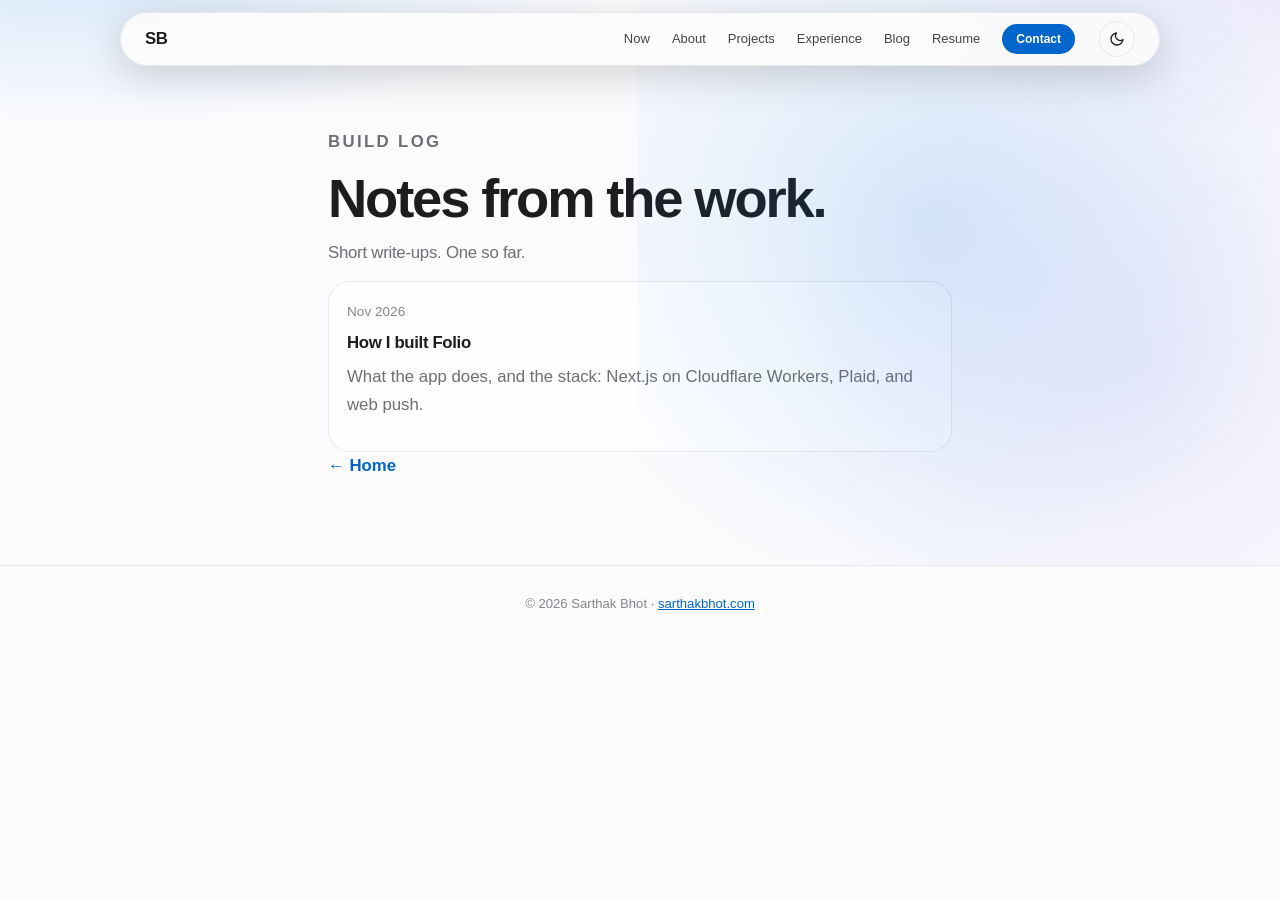
==== blog/index.html @ 885abf86 "Add case studies, a Now section, GitHub activity, and a build log. Each project gets a problem, buil" ====
<!DOCTYPE html>
<html lang="en" data-theme="dark">
<head>
  <meta charset="UTF-8" />
  <meta name="viewport" content="width=device-width, initial-scale=1.0, viewport-fit=cover" />
  <title>Build log — Sarthak Bhot</title>
  <meta name="description" content="Short notes from Sarthak Bhot on software he is building." />
  <meta name="theme-color" content="#000000" />
  <link rel="canonical" href="https://sarthakbhot.com/blog/" />
  <link rel="icon" href="/favicon.svg" type="image/svg+xml" />
  <link rel="stylesheet" href="/styles.css?v=45" />
  <script>
    (function () {
      try {
        var saved = localStorage.getItem('sb-theme');
        var theme = saved === 'light' || saved === 'dark' ? saved : (matchMedia('(prefers-color-scheme: light)').matches ? 'light' : 'dark');
        document.documentElement.setAttribute('data-theme', theme);
      } catch (e) {}
    })();
  </script>
</head>
<body>
  <a class="skip-link" href="#content">Skip to content</a>
  <nav id="nav" aria-label="Primary">
    <div class="nav-inner">
      <a href="/" class="logo">SB</a>
      <div class="nav-links" id="navLinks">
        <a href="/#now">Now</a>
        <a href="/#about">About</a>
        <a href="/#projects">Projects</a>
        <a href="/#experience">Experience</a>
        <a href="/blog/">Blog</a>
        <a href="/Sarthak-Bhot-Resume.pdf?v=3" target="_blank" rel="noopener">Resume</a>
        <a href="/#contact" class="nav-cta">Contact</a>
      </div>
      <button class="theme-toggle" id="themeToggle" type="button" aria-label="Switch to light mode">
        <svg class="icon-sun" viewBox="0 0 24 24" fill="none" stroke="currentColor" stroke-width="2" stroke-linecap="round" aria-hidden="true"><circle cx="12" cy="12" r="4"/><path d="M12 2v2M12 20v2M4.93 4.93l1.41 1.41M17.66 17.66l1.41 1.41M2 12h2M20 12h2M4.93 19.07l1.41-1.41M17.66 6.34l1.41-1.41"/></svg>
        <svg class="icon-moon" viewBox="0 0 24 24" fill="none" stroke="currentColor" stroke-width="2" stroke-linecap="round" stroke-linejoin="round" aria-hidden="true"><path d="M21 12.79A9 9 0 1 1 11.21 3 7 7 0 0 0 21 12.79z"/></svg>
      </button>
      <button class="menu-btn" id="menuBtn" type="button" aria-label="Menu" aria-expanded="false" aria-controls="navLinks"><span></span><span></span></button>
    </div>
  </nav>
  <main id="content">
    <article class="hero">
      <div class="wrap post">

        <p class="eyebrow">Build log</p>
        <h1>Notes from the work.</h1>
        <p class="hero-sub">Short write-ups. One so far.</p>
        <div class="blog-list">
          <a class="blog-card" href="/blog/how-i-built-folio/">
            <time datetime="2026-11-20">Nov 2026</time>
            <h3>How I built Folio</h3>
            <p>What the app does, and the stack: Next.js on Cloudflare Workers, Plaid, and web push.</p>
          </a>
        </div>
        <p class="page-back"><a class="text-link" href="/">← Home</a></p>
      </div>
    </article>
  </main>
  <footer><div class="wrap"><p>© 2026 Sarthak Bhot · <a href="/">sarthakbhot.com</a></p></div></footer>
  <script src="/script.js?v=45"></script>
</body>
</html>
---- styles.css ----
/* Sarthak Bhot — portfolio */

:root,
html[data-theme="light"] {
  color-scheme: light;
  --bg: #fbfbfd;
  --bg-alt: #f5f5f7;
  --card: #ffffff;
  --card-border: rgba(0, 0, 0, 0.08);
  --text: #1d1d1f;
  --text-dim: #6e6e73;
  --text-faint: #86868b;
  --accent: #0066cc;
  --accent-hover: #0077ed;
  --accent-soft: rgba(0, 113, 227, 0.1);
  --accent-ink: #ffffff;
  --nav-bg: rgba(251, 251, 253, 0.82);
  --chip: rgba(0, 0, 0, 0.045);
  --shadow: 0 1px 2px rgba(0, 0, 0, 0.04), 0 12px 32px rgba(0, 0, 0, 0.06);
  --hero-glow: rgba(0, 113, 227, 0.14);
  --glow-a: rgba(0, 113, 227, 0.16);
  --glow-b: rgba(94, 92, 230, 0.1);
  --glass: rgba(255, 255, 255, 0.72);
  --glass-border: rgba(0, 0, 0, 0.08);
  --radius: 22px;
  --font: -apple-system, BlinkMacSystemFont, "SF Pro Text", "Segoe UI", Inter, sans-serif;
  --display: -apple-system, BlinkMacSystemFont, "SF Pro Display", "Segoe UI", Inter, sans-serif;
  --mono: ui-monospace, "SF Mono", Menlo, Consolas, monospace;
  --nav-h: 52px;
  --max: 1120px;
}

html[data-theme="dark"] {
  color-scheme: dark;
  --bg: #000000;
  --bg-alt: #0a0a0c;
  --card: #161617;
  --card-border: rgba(255, 255, 255, 0.1);
  --text: #f5f5f7;
  --text-dim: #a1a1a6;
  --text-faint: #86868b;
  --accent: #2997ff;
  --accent-hover: #0077ed;
  --accent-soft: rgba(41, 151, 255, 0.14);
  --accent-ink: #ffffff;
  --nav-bg: rgba(0, 0, 0, 0.72);
  --chip: rgba(255, 255, 255, 0.06);
  --shadow: 0 1px 0 rgba(255, 255, 255, 0.04), 0 18px 40px rgba(0, 0, 0, 0.45);
  --hero-glow: rgba(41, 151, 255, 0.18);
  --glow-a: rgba(41, 151, 255, 0.22);
  --glow-b: rgba(120, 92, 255, 0.16);
  --glass: rgba(18, 18, 20, 0.72);
  --glass-border: rgba(255, 255, 255, 0.12);
}

* { margin: 0; padding: 0; box-sizing: border-box; }

html { scroll-behavior: smooth; scrollbar-width: thin; scrollbar-color: var(--card-border) var(--bg); }

body {
  background-color: var(--bg);
  background-image:
    radial-gradient(ellipse 72% 48% at 8% -8%, var(--glow-a), transparent 58%),
    radial-gradient(ellipse 58% 42% at 100% 0%, var(--glow-b), transparent 52%);
  background-repeat: no-repeat;
  color: var(--text);
  font-family: var(--font);
  font-size: 16.5px;
  line-height: 1.5;
  -webkit-font-smoothing: antialiased;
  text-rendering: optimizeLegibility;
  overflow-x: hidden;
}

::selection { background: var(--accent); color: #fff; }

img { max-width: 100%; }

a { color: var(--accent); }

:focus-visible {
  outline: 2px solid var(--accent);
  outline-offset: 3px;
}

.skip-link {
  position: absolute;
  left: 16px;
  top: -48px;
  z-index: 400;
  background: var(--accent);
  color: #fff;
  text-decoration: none;
  padding: 8px 14px;
  border-radius: 10px;
  font-size: 0.9rem;
}
.skip-link:focus { top: calc(12px + env(safe-area-inset-top)); }

.wrap { max-width: var(--max); margin: 0 auto; padding: 0 24px; }

.accent { color: inherit; }

/* ---------- Nav ---------- */
#nav {
  position: fixed;
  top: max(12px, env(safe-area-inset-top));
  left: 50%;
  right: auto;
  z-index: 100;
  width: min(1040px, calc(100% - 28px));
  transform: translateX(-50%);
  padding-top: 0;
  background: color-mix(in srgb, var(--bg) 94%, transparent);
  backdrop-filter: saturate(180%) blur(22px);
  -webkit-backdrop-filter: saturate(180%) blur(22px);
  border: 1px solid var(--glass-border);
  border-radius: 999px;
  box-shadow: 0 10px 40px rgba(0, 0, 0, 0.16);
  transition: border-color 0.3s, background 0.3s, box-shadow 0.3s;
}
#nav.scrolled {
  border-color: var(--card-border);
  box-shadow: 0 12px 36px rgba(0, 0, 0, 0.22);
}
.nav-inner {
  max-width: var(--max);
  margin: 0 auto;
  padding: 0 24px;
  height: var(--nav-h);
  display: flex;
  align-items: center;
  gap: 16px;
}
.logo {
  font-family: var(--display);
  font-weight: 600;
  font-size: 1.05rem;
  letter-spacing: -0.03em;
  color: var(--text);
  text-decoration: none;
}
.nav-links {
  display: flex;
  gap: 22px;
  align-items: center;
  margin-left: auto;
}
.nav-links a {
  color: var(--text);
  text-decoration: none;
  font-size: 13px;
  opacity: 0.82;
  transition: opacity 0.2s;
}
.nav-links a:hover,
.nav-links a.active,
.nav-links a[aria-current="page"] { opacity: 1; }
.nav-cta {
  background: var(--accent);
  color: var(--accent-ink) !important;
  opacity: 1 !important;
  border-radius: 999px;
  padding: 6px 14px !important;
  font-size: 12px !important;
  font-weight: 600;
}
.nav-cta:hover { background: var(--accent-hover); }

.theme-toggle,
.menu-btn {
  display: inline-flex;
  align-items: center;
  justify-content: center;
  width: 36px;
  height: 36px;
  border-radius: 50%;
  background: transparent;
  border: 1px solid var(--card-border);
  color: var(--text);
  cursor: pointer;
  flex: none;
}
.theme-toggle { margin-left: 8px; }
.theme-toggle:hover,
.menu-btn:hover { border-color: var(--accent); }
.theme-toggle svg { width: 16px; height: 16px; }
html[data-theme="dark"] .icon-moon { display: none; }
html[data-theme="light"] .icon-sun { display: none; }

.menu-btn {
  display: none;
  flex-direction: column;
  gap: 6px;
  border: none;
  width: 44px;
  height: 44px;
}
.menu-btn span {
  display: block;
  width: 18px;
  height: 1.5px;
  background: var(--text);
  border-radius: 2px;
  transition: transform 0.25s ease;
}
.menu-btn[aria-expanded="true"] span:first-child { transform: translateY(3.75px) rotate(45deg); }
.menu-btn[aria-expanded="true"] span:last-child { transform: translateY(-3.75px) rotate(-45deg); }

/* ---------- Hero ---------- */
.hero {
  position: relative;
  padding: calc(var(--nav-h) + max(12px, env(safe-area-inset-top)) + 64px) 24px 72px;
  overflow: hidden;
}
.hero::before {
  content: "";
  position: absolute;
  width: min(720px, 80vw);
  height: min(720px, 80vw);
  right: -6%;
  top: -12%;
  background:
    radial-gradient(circle at 40% 40%, var(--hero-glow), transparent 62%),
    radial-gradient(circle at 70% 60%, var(--glow-b), transparent 55%);
  pointer-events: none;
}
.hero-inner {
  max-width: var(--max);
  margin: 0 auto;
  display: grid;
  grid-template-columns: 1.25fr 0.75fr;
  gap: 64px;
  align-items: center;
  position: relative;
}
.eyebrow,
.section-eyebrow {
  color: var(--text-faint);
  font-size: 0.78rem;
  font-weight: 600;
  letter-spacing: 0.14em;
  text-transform: uppercase;
  margin-bottom: 14px;
}
.hero h1 {
  font-family: var(--display);
  font-size: clamp(2.7rem, 5.4vw, 4.35rem);
  font-weight: 600;
  letter-spacing: -0.048em;
  line-height: 0.98;
  margin-bottom: 14px;
}
.hero-sub {
  color: var(--text-dim);
  font-size: clamp(1.05rem, 1.6vw, 1.22rem);
  line-height: 1.45;
  max-width: 38rem;
  letter-spacing: -0.015em;
  margin-bottom: 22px;
}
.hero-note {
  color: var(--text-dim);
  font-size: 0.98rem;
  margin-bottom: 22px;
}
.hero-note a { text-decoration: none; font-weight: 500; }
.hero-note a:hover { text-decoration: underline; }

.hero-btns { display: flex; gap: 12px; flex-wrap: wrap; }

.btn {
  display: inline-flex;
  align-items: center;
  justify-content: center;
  min-height: 44px;
  padding: 10px 22px;
  border-radius: 999px;
  font-size: 0.98rem;
  font-weight: 500;
  font-family: inherit;
  text-decoration: none;
  border: 1px solid transparent;
  cursor: pointer;
  transition: background 0.2s, border-color 0.2s, color 0.2s, transform 0.2s;
}
.btn-primary { background: var(--accent); color: var(--accent-ink); }
.btn-primary:hover { background: var(--accent-hover); }
.btn-ghost { border-color: var(--card-border); color: var(--text); background: transparent; }
.btn-ghost:hover { border-color: var(--accent); color: var(--accent); }
.btn:active { transform: scale(0.98); }

.hero-photo { display: flex; justify-content: center; }
.photo-frame {
  width: min(340px, 78vw);
  aspect-ratio: 1;
  border-radius: 32px;
  overflow: hidden;
  background: var(--card);
  box-shadow: 0 18px 50px rgba(0, 0, 0, 0.28);
  border: 1px solid var(--glass-border);
}
.photo-frame img {
  width: 100%;
  height: 100%;
  object-fit: cover;
  object-position: center 18%;
  display: block;
}

/* ---------- Terminal in the hero ---------- */
.terminal {
  max-width: 460px;
  margin-bottom: 26px;
  background: var(--glass);
  backdrop-filter: blur(16px) saturate(160%);
  -webkit-backdrop-filter: blur(16px) saturate(160%);
  border: 1px solid var(--glass-border);
  border-radius: 14px;
  overflow: hidden;
  font-family: var(--mono);
  text-align: left;
}
.term-bar { display: flex; gap: 6px; padding: 10px 14px; border-bottom: 1px solid var(--card-border); }
.term-bar span { width: 10px; height: 10px; border-radius: 50%; background: var(--card-border); }
.term-bar span:first-child { background: #ff5f57; }
.term-bar span:nth-child(2) { background: #febc2e; }
.term-bar span:nth-child(3) { background: #28c840; }
.term-body { padding: 12px 14px 14px; font-size: 0.84rem; line-height: 1.65; }
.term-line { color: var(--text); white-space: nowrap; }
.term-body .prompt { color: var(--accent); font-weight: 700; margin-right: 8px; }
.term-out { color: var(--text-dim); opacity: 0; transform: translateY(4px); transition: opacity 0.4s ease, transform 0.4s ease; }
.term-out.show { opacity: 1; transform: none; }
.caret {
  display: inline-block;
  width: 8px;
  height: 1.05em;
  background: var(--accent);
  vertical-align: text-bottom;
  animation: caret-blink 1s steps(1) infinite;
}
@keyframes caret-blink { 50% { opacity: 0; } }

/* ---------- Currently ---------- */
.currently {
  border: none;
  background: transparent;
  padding: 0 16px 36px;
}
.currently .wrap {
  display: flex;
  align-items: center;
  justify-content: center;
  gap: 12px 14px;
  flex-wrap: wrap;
  text-align: center;
  width: fit-content;
  max-width: 100%;
  margin: 0 auto;
  padding: 10px 18px;
  border-radius: 999px;
  border: 1px solid var(--glass-border);
  background: var(--glass);
  backdrop-filter: blur(16px) saturate(160%);
  -webkit-backdrop-filter: blur(16px) saturate(160%);
}
.currently-label {
  font-size: 0.72rem;
  font-weight: 600;
  letter-spacing: 0.12em;
  text-transform: uppercase;
  color: var(--text-faint);
}
.currently a,
.currently span:not(.currently-label) {
  color: var(--text);
  font-size: 0.92rem;
  text-decoration: none;
}
.currently a:hover { color: var(--accent); }
.currently i { color: var(--card-border); font-style: normal; }

/* ---------- Sections ---------- */
.section { padding: 96px 0; scroll-margin-top: calc(var(--nav-h) + max(12px, env(safe-area-inset-top)) + 20px); }
.section-alt { background: linear-gradient(180deg, transparent, color-mix(in srgb, var(--accent) 5%, transparent), transparent); }
.section-title {
  font-family: var(--display);
  font-size: clamp(1.85rem, 3.2vw, 2.5rem);
  font-weight: 600;
  letter-spacing: -0.035em;
  line-height: 1.05;
  margin-bottom: 18px;
}
.section-lead {
  color: var(--text-dim);
  font-size: 1.15rem;
  max-width: 40rem;
  margin: -4px 0 36px;
  letter-spacing: -0.01em;
}

.reveal {
  opacity: 0;
  transform: translateY(12px);
  transition: opacity 0.6s cubic-bezier(0.22, 1, 0.36, 1), transform 0.6s cubic-bezier(0.22, 1, 0.36, 1);
}
.reveal.visible { opacity: 1; transform: none; }

/* ---------- About ---------- */
.about-grid {
  display: grid;
  grid-template-columns: 1fr 1fr;
  gap: 36px 48px;
  margin: 28px 0 28px;
}
.about-grid p { color: var(--text-dim); font-size: 1.05rem; line-height: 1.65; margin-bottom: 16px; }
.about-grid p:last-child { margin-bottom: 0; }
.chips { display: flex; flex-wrap: wrap; gap: 8px; }
.chip {
  font-size: 0.88rem;
  color: var(--text);
  background: var(--chip);
  border-radius: 999px;
  padding: 8px 14px;
}

/* ---------- Skills ---------- */
.skills-grid {
  display: grid;
  grid-template-columns: 1.05fr 1.45fr 1fr;
  gap: 14px;
}
.skill-card {
  background: var(--glass);
  backdrop-filter: blur(18px) saturate(160%);
  -webkit-backdrop-filter: blur(18px) saturate(160%);
  border: 1px solid var(--glass-border);
  border-radius: var(--radius);
  padding: 26px 24px 22px;
  box-shadow: inset 0 1px 0 rgba(255, 255, 255, 0.06);
  transition: transform 0.35s cubic-bezier(0.22, 1, 0.36, 1), border-color 0.25s, box-shadow 0.35s;
}
@media (hover: hover) {
  .skill-card:hover { transform: translateY(-3px); border-color: color-mix(in srgb, var(--accent) 45%, var(--glass-border)); }
}
.skill-card h3 {
  font-size: 0.95rem;
  font-weight: 600;
  letter-spacing: -0.01em;
  margin-bottom: 14px;
}
.pills { display: flex; flex-wrap: wrap; gap: 8px; }
.pills span {
  font-size: 0.84rem;
  color: var(--text);
  background: var(--chip);
  border-radius: 999px;
  padding: 6px 12px;
}

/* ---------- Projects ---------- */
.feature {
  display: grid;
  grid-template-columns: 0.9fr 1.1fr;
  gap: 28px;
  align-items: center;
  background: var(--glass);
  backdrop-filter: blur(18px) saturate(160%);
  -webkit-backdrop-filter: blur(18px) saturate(160%);
  border: 1px solid var(--glass-border);
  border-radius: 28px;
  padding: 22px;
  margin-bottom: 14px;
  text-decoration: none;
  color: inherit;
  box-shadow: inset 0 1px 0 rgba(255, 255, 255, 0.06), var(--shadow);
  transition: border-color 0.25s, transform 0.35s cubic-bezier(0.22, 1, 0.36, 1), box-shadow 0.35s;
}
@media (hover: hover) {
  .feature:hover { border-color: color-mix(in srgb, var(--accent) 50%, var(--glass-border)); transform: translateY(-3px); }
}
.feature h3 {
  font-family: var(--display);
  font-size: clamp(2rem, 4vw, 2.8rem);
  font-weight: 600;
  letter-spacing: -0.035em;
  margin: 10px 0 12px;
}
.feature p { color: var(--text-dim); font-size: 1.05rem; line-height: 1.55; margin-bottom: 18px; }
.feature-media {
  border-radius: 18px;
  overflow: hidden;
  background: #0c0d11;
  border: 1px solid var(--card-border);
  aspect-ratio: 16 / 11;
}
.feature-media img {
  width: 100%;
  height: 100%;
  object-fit: cover;
  object-position: center 18%;
  display: block;
}
.text-link {
  display: inline-flex;
  align-items: center;
  gap: 6px;
  color: var(--accent);
  font-weight: 600;
  text-decoration: none;
}
.feature:hover .text-link span { transform: translateX(3px); }
.text-link span { display: inline-block; transition: transform 0.2s; }

.projects-grid {
  display: grid;
  grid-template-columns: repeat(6, 1fr);
  gap: 14px;
}
.project-card:nth-child(1) { grid-column: span 4; }
.project-card:nth-child(2) { grid-column: span 2; }
.project-card:nth-child(n + 3) { grid-column: span 2; }
.project-card {
  background: var(--glass);
  backdrop-filter: blur(18px) saturate(160%);
  -webkit-backdrop-filter: blur(18px) saturate(160%);
  border: 1px solid var(--glass-border);
  border-radius: var(--radius);
  padding: 24px 22px 20px;
  display: flex;
  flex-direction: column;
  gap: 12px;
  box-shadow: inset 0 1px 0 rgba(255, 255, 255, 0.06);
  transition: border-color 0.25s, transform 0.35s cubic-bezier(0.22, 1, 0.36, 1), box-shadow 0.35s;
}
@media (hover: hover) {
  .project-card:hover { border-color: color-mix(in srgb, var(--accent) 50%, var(--glass-border)); transform: translateY(-3px); }
}
.project-top { display: flex; justify-content: space-between; align-items: center; gap: 12px; }
.status {
  font-size: 0.72rem;
  font-weight: 600;
  letter-spacing: 0.08em;
  text-transform: uppercase;
  border-radius: 999px;
  padding: 5px 10px;
}
.status.done, .status.featured { background: var(--accent-soft); color: var(--accent); }
.status.planning { background: var(--chip); color: var(--text-dim); }
.project-date { color: var(--text-faint); font-size: 0.85rem; }
.project-card h3 {
  font-family: var(--display);
  font-size: 1.35rem;
  font-weight: 600;
  letter-spacing: -0.02em;
}
.project-card p, .project-teaser { color: var(--text-dim); font-size: 0.98rem; }
.project-link {
  display: inline-flex;
  align-items: center;
  gap: 8px;
  margin-top: auto;
  color: var(--accent);
  text-decoration: none;
  font-weight: 500;
  font-size: 0.95rem;
}
.project-link:hover { text-decoration: underline; }
.project-link.muted { color: var(--text-faint); cursor: default; }
.project-link.muted:hover { text-decoration: none; }

.project-more summary {
  cursor: pointer;
  color: var(--accent);
  font-size: 0.92rem;
  font-weight: 500;
  list-style: none;
}
.project-more summary::-webkit-details-marker { display: none; }
.project-more summary .less { display: none; }
.project-more[open] summary .more { display: none; }
.project-more[open] summary .less { display: inline; }
.project-more > p { margin-top: 10px; }

/* ---------- Experience ---------- */
.timeline { position: relative; padding-left: 28px; margin-top: 8px; }
.timeline::before {
  content: "";
  position: absolute;
  left: 5px; top: 8px; bottom: 8px;
  width: 1px;
  background: var(--card-border);
}
.tl-item { position: relative; margin-bottom: 36px; }
.tl-item:last-child { margin-bottom: 0; }
.tl-dot {
  position: absolute;
  left: -28px; top: 8px;
  width: 11px; height: 11px;
  border-radius: 50%;
  background: var(--bg);
  border: 2px solid var(--accent);
}
.section-alt .tl-dot { background: var(--bg-alt); }
.tl-date { color: var(--text-faint); font-size: 0.85rem; }
.tl-body h3 { font-size: 1.2rem; font-weight: 600; letter-spacing: -0.02em; margin: 4px 0 8px; }
.tl-body h3 span { color: var(--text-dim); font-weight: 400; }
.tl-body p { color: var(--text-dim); max-width: 42rem; }
.tl-photos { display: grid; grid-template-columns: 1fr 1fr; gap: 10px; margin-top: 14px; max-width: 520px; }
.tl-photos a, .cert-photos a, .zoom-gallery a { display: block; cursor: zoom-in; }
.tl-photos img, .cert-photos img {
  width: 100%;
  height: 100%;
  object-fit: cover;
  display: block;
  border-radius: 12px;
}
.tl-photos a { aspect-ratio: 4 / 3; overflow: hidden; border-radius: 12px; border: 1px solid var(--card-border); }

.edu-card, .cert-block {
  background: var(--glass);
  backdrop-filter: blur(16px) saturate(160%);
  -webkit-backdrop-filter: blur(16px) saturate(160%);
  border: 1px solid var(--glass-border);
  border-radius: var(--radius);
  margin-top: 14px;
}
.edu-card { padding: 26px 28px; display: flex; justify-content: space-between; align-items: center; gap: 16px; }
.edu-card h3, .cert-row h3 { font-size: 1.12rem; font-weight: 600; letter-spacing: -0.02em; margin-bottom: 4px; }
.edu-card p, .cert-row p { color: var(--text-dim); }
.cert-block { overflow: hidden; }
.cert-photos { display: grid; gap: 2px; }
.cert-photos.cols-2 { grid-template-columns: 1fr 1fr; }
.cert-photos a { aspect-ratio: 16 / 9; overflow: hidden; }
.cert-photos img { border-radius: 0; transition: transform 0.45s ease; }
.cert-photos a:hover img { transform: scale(1.03); }
.photo-portrait { object-position: center 30%; }
.cert-row { display: flex; justify-content: space-between; align-items: center; gap: 16px; padding: 22px 26px; }
.subhead { margin-top: 64px; }

/* ---------- Contact ---------- */
.contact-wrap { text-align: center; display: flex; flex-direction: column; align-items: center; }
.contact-wrap .section-title { margin-bottom: 14px; }
.contact-wrap .section-lead { margin-bottom: 28px; }
.contact-btns { display: flex; gap: 12px; flex-wrap: wrap; justify-content: center; margin-bottom: 28px; }
.socials { display: flex; gap: 12px; flex-wrap: wrap; justify-content: center; }
.socials a {
  display: inline-flex;
  align-items: center;
  gap: 8px;
  min-height: 44px;
  color: var(--text);
  text-decoration: none;
  background: var(--card);
  border: 1px solid var(--card-border);
  border-radius: 999px;
  padding: 8px 18px;
  transition: border-color 0.2s;
}
.socials a:hover { border-color: var(--accent); }

footer {
  border-top: 1px solid var(--card-border);
  padding: 28px 0 calc(28px + env(safe-area-inset-bottom));
  text-align: center;
}
footer p { color: var(--text-faint); font-size: 0.82rem; }
.foot-tip { margin-top: 8px; }
.text-btn {
  background: none;
  border: none;
  padding: 0;
  color: var(--accent);
  font: inherit;
  cursor: pointer;
  text-decoration: underline;
}
.foot-tip kbd {
  font-family: var(--mono);
  font-size: 0.75rem;
  background: var(--chip);
  border: 1px solid var(--card-border);
  border-bottom-width: 2px;
  border-radius: 5px;
  padding: 1px 6px;
  color: var(--text);
}

/* ---------- Folio page ---------- */
/* ---------- Now, GitHub, certs, blog, contact form, case studies ---------- */
.section-tight { padding-top: 28px; }
.now-grid, .gh-list, .blog-list {
  display: grid;
  grid-template-columns: repeat(4, 1fr);
  gap: 14px;
}
.now-card, .gh-card, .blog-card, .cert-badge {
  background: var(--glass);
  border: 1px solid var(--glass-border);
  border-radius: var(--radius);
  box-shadow: inset 0 1px 0 rgba(255, 255, 255, 0.06);
}
.now-card, .gh-card, .blog-card {
  display: flex;
  flex-direction: column;
  gap: 8px;
  padding: 20px 18px 18px;
  color: inherit;
  text-decoration: none;
  transition: transform 0.35s cubic-bezier(0.22, 1, 0.36, 1), border-color 0.25s;
}
.now-card h3, .gh-card h3, .blog-card h3 { font-size: 1.05rem; letter-spacing: -0.02em; }
.now-card p, .gh-card p, .blog-card p { color: var(--text-dim); font-size: 0.92rem; }
.now-kicker, .gh-meta { color: var(--text-faint); font-size: 0.75rem; letter-spacing: 0.08em; text-transform: uppercase; }
@media (hover: hover) {
  .now-card:hover, .gh-card:hover, .blog-card:hover { transform: translateY(-3px); border-color: color-mix(in srgb, var(--accent) 45%, var(--glass-border)); }
}
.gh-list { grid-template-columns: repeat(4, minmax(0, 1fr)); }
.gh-fallback { color: var(--text-dim); }
.cert-badge {
  display: flex;
  align-items: center;
  gap: 16px;
  padding: 18px 20px;
  margin-bottom: 14px;
}
.badge-mark {
  width: 64px;
  height: 64px;
  flex: none;
  border-radius: 18px;
  display: grid;
  place-items: center;
  font-weight: 700;
  letter-spacing: -0.04em;
  color: #fff;
  background: linear-gradient(160deg, #2997ff, #5e5ce6);
}
.cert-badge h3 { font-size: 1.05rem; margin-bottom: 4px; }
.cert-badge p { color: var(--text-dim); font-size: 0.95rem; }
.blog-list { grid-template-columns: 1fr; max-width: 720px; }
.blog-card time { color: var(--text-faint); font-size: 0.85rem; }
.contact-form {
  width: min(560px, 100%);
  display: grid;
  gap: 12px;
  text-align: left;
  margin: 8px auto 28px;
}
.contact-form label { display: grid; gap: 6px; font-size: 0.9rem; font-weight: 600; }
.contact-form input, .contact-form textarea {
  font: inherit;
  font-size: 16px;
  font-weight: 400;
  color: var(--text);
  background: var(--glass);
  border: 1px solid var(--glass-border);
  border-radius: 12px;
  padding: 12px 14px;
  width: 100%;
}
.contact-form textarea { min-height: 140px; resize: vertical; }
.form-note { color: var(--text-faint); font-size: 0.88rem; font-weight: 400; }
.card-links { display: flex; flex-wrap: wrap; gap: 14px; margin-top: auto; }
.case-grid {
  display: grid;
  grid-template-columns: 1fr 1fr;
  gap: 14px;
  margin-top: 28px;
}
.case-grid > div {
  background: var(--glass);
  border: 1px solid var(--glass-border);
  border-radius: 18px;
  padding: 20px 18px;
}
.case-grid dt {
  font-size: 0.75rem;
  font-weight: 600;
  letter-spacing: 0.1em;
  text-transform: uppercase;
  color: var(--text-faint);
}
.case-grid dd { margin: 8px 0 0; color: var(--text-dim); font-size: 1rem; line-height: 1.55; }
.post { max-width: 42rem; }
.post h1 { font-family: var(--display); font-size: clamp(2.2rem, 5vw, 3.4rem); letter-spacing: -0.04em; line-height: 1.05; margin: 8px 0 12px; }
.post p, .post li { color: var(--text-dim); font-size: 1.05rem; line-height: 1.65; }
.post p, .post ul { margin: 0 0 14px; }
.post ul { padding-left: 1.2rem; }
.post h2 { font-size: 1.35rem; letter-spacing: -0.02em; margin: 28px 0 10px; }
.page-back { margin-top: 28px; }

.folio-hero { padding-bottom: 28px; }
.folio-body { padding-top: 8px; }
.folio-hero h1 {
  font-family: var(--display);
  font-size: clamp(2.8rem, 6vw, 4.4rem);
  font-weight: 600;
  letter-spacing: -0.045em;
  line-height: 0.96;
  margin-bottom: 16px;
}
.folio-hero .hero-sub { margin-bottom: 18px; }
.stack-row { display: flex; flex-wrap: wrap; gap: 8px; margin-top: 8px; }
.demo-note { color: var(--text-faint); font-size: 0.92rem; margin: 18px 0 0; }
.folio-lead { margin: 22px 0 0; }
.folio-gallery {
  display: flex;
  flex-direction: column;
  gap: 42px;
  margin-top: 42px;
}
.shot { margin: 0; }
.shot-wide { grid-column: 1 / -1; }
.shot-phone { justify-self: center; width: min(100%, 300px); }
.shot a { border-radius: 18px; }
.shot img {
  width: 100%;
  height: auto;
  display: block;
  border-radius: 18px;
  background: #0c0d11;
  border: 1px solid var(--card-border);
  box-shadow: var(--shadow);
}
.shot figcaption {
  color: var(--text-dim);
  font-size: 1.02rem;
  line-height: 1.5;
  margin-top: 12px;
  max-width: 46rem;
}
.shot figcaption strong { color: var(--text); font-weight: 600; }
.folio-prose {
  max-width: 44rem;
  margin-top: 56px;
}
.folio-prose h2 {
  font-family: var(--display);
  font-size: clamp(1.8rem, 3vw, 2.3rem);
  font-weight: 600;
  letter-spacing: -0.03em;
  margin: 40px 0 12px;
}
.folio-prose > p { color: var(--text-dim); font-size: 1.08rem; line-height: 1.65; margin-bottom: 14px; }
.folio-features {
  list-style: none;
  display: grid;
  grid-template-columns: 1fr 1fr 1fr;
  gap: 14px;
  margin-top: 18px;
}
.folio-features li {
  background: var(--card);
  border: 1px solid var(--card-border);
  border-radius: 18px;
  padding: 20px 18px 18px;
}
.folio-features h3 { font-size: 1rem; font-weight: 600; letter-spacing: -0.015em; margin-bottom: 6px; }
.feature .text-link { margin-top: 16px; }
.folio-features p { color: var(--text-dim); font-size: 0.95rem; line-height: 1.5; }
.folio-back { margin-top: 36px; }

/* ---------- Lightbox ---------- */
.lightbox {
  position: fixed;
  inset: 0;
  z-index: 200;
  display: flex;
  align-items: center;
  justify-content: center;
  opacity: 0;
  visibility: hidden;
  transition: opacity 0.25s ease, visibility 0.25s;
}
.lightbox.open { opacity: 1; visibility: visible; }
.lightbox-backdrop { position: absolute; inset: 0; background: rgba(0, 0, 0, 0.88); }
.lightbox-figure { position: relative; z-index: 1; margin: 0; max-width: 94vw; }
.lightbox-figure img {
  max-width: 94vw;
  max-height: 86vh;
  border-radius: 12px;
  box-shadow: 0 24px 80px rgba(0, 0, 0, 0.55);
}
.lightbox-close, .lightbox-prev, .lightbox-next {
  position: absolute;
  z-index: 2;
  border: none;
  cursor: pointer;
  background: rgba(255, 255, 255, 0.16);
  color: #fff;
  border-radius: 50%;
}
.lightbox-close { top: 16px; right: 16px; width: 44px; height: 44px; font-size: 1.5rem; }
.lightbox-prev, .lightbox-next {
  top: 50%;
  transform: translateY(-50%);
  width: 44px;
  height: 44px;
  font-size: 1.5rem;
}
.lightbox-prev { left: 12px; }
.lightbox-next { right: 12px; }
.lightbox-close:hover, .lightbox-prev:hover, .lightbox-next:hover { background: rgba(255, 255, 255, 0.3); }

/* ---------- Progress, toast, to-top ---------- */
#progress {
  position: fixed;
  top: 0; left: 0;
  height: 2px;
  width: 100%;
  background: var(--accent);
  transform: scaleX(0);
  transform-origin: left;
  z-index: 300;
  pointer-events: none;
}
.toast {
  position: fixed;
  left: 50%;
  bottom: calc(24px + env(safe-area-inset-bottom));
  z-index: 1200;
  transform: translateX(-50%) translateY(12px);
  background: #1d1d1f;
  color: #f5f5f7;
  padding: 10px 16px;
  border-radius: 999px;
  font-size: 0.88rem;
  opacity: 0;
  pointer-events: none;
  transition: opacity 0.25s ease, transform 0.25s ease;
}
.toast.show { opacity: 1; transform: translateX(-50%) translateY(0); }
.to-top, .term-fab {
  position: fixed;
  right: 16px;
  z-index: 80;
  width: 44px;
  height: 44px;
  border-radius: 50%;
  background: var(--card);
  border: 1px solid var(--card-border);
  color: var(--text);
  cursor: pointer;
  box-shadow: var(--shadow);
}
.to-top {
  bottom: calc(72px + env(safe-area-inset-bottom));
  font-size: 1.1rem;
  opacity: 0;
  pointer-events: none;
  transform: translateY(8px);
  transition: opacity 0.2s, transform 0.2s;
}
.to-top.show { opacity: 1; pointer-events: auto; transform: none; }
.term-fab {
  bottom: calc(16px + env(safe-area-inset-bottom));
  font-family: var(--mono);
  color: var(--accent);
  opacity: 0;
  pointer-events: none;
  transform: translateY(8px);
  transition: opacity 0.2s, transform 0.2s, border-color 0.2s;
}
.term-fab.show { opacity: 1; pointer-events: auto; transform: none; }
.to-top:hover, .term-fab:hover { border-color: var(--accent); }

/* ---------- Hidden terminal ---------- */
.tx-overlay {
  position: fixed;
  inset: 0;
  z-index: 600;
  background: rgba(0, 0, 0, 0.55);
  backdrop-filter: blur(8px);
  -webkit-backdrop-filter: blur(8px);
  display: flex;
  align-items: center;
  justify-content: center;
  padding: 20px;
  opacity: 0;
  transition: opacity 0.2s ease;
}
.tx-overlay[hidden] { display: none; }
.tx-overlay.open { opacity: 1; }
.tx {
  width: min(680px, 100%);
  height: min(440px, 80vh);
  background: #0b0e14;
  border: 1px solid #2a2f3a;
  border-radius: 14px;
  display: flex;
  flex-direction: column;
  overflow: hidden;
  box-shadow: 0 30px 80px rgba(0, 0, 0, 0.5);
  font-family: var(--mono);
  text-align: left;
  color: #c9d1d9;
}
.tx-bar { display: flex; align-items: center; gap: 10px; padding: 10px 14px; background: #11151d; border-bottom: 1px solid #2a2f3a; }
.tx-dots { display: flex; gap: 6px; }
.tx-dots i { width: 11px; height: 11px; border-radius: 50%; background: #3a4150; display: block; }
.tx-dots i:first-child { background: #ff5f57; }
.tx-dots i:nth-child(2) { background: #febc2e; }
.tx-dots i:nth-child(3) { background: #28c840; }
.tx-title { flex: 1; text-align: center; color: #8b93a5; font-size: 0.78rem; }
.tx-close { background: none; border: none; color: #8b93a5; font-size: 1.3rem; cursor: pointer; width: 32px; height: 32px; }
.tx-body { flex: 1; overflow-y: auto; padding: 14px 16px; font-size: 0.85rem; line-height: 1.6; white-space: pre-wrap; word-break: break-word; }
.tx-body .tx-tp { color: #2997ff; }
.tx-input { display: flex; align-items: center; gap: 8px; padding: 12px 16px; border-top: 1px solid #2a2f3a; font-size: 0.85rem; position: relative; }
.tx-prompt { color: #2997ff; white-space: nowrap; }
.tx-caret { width: 8px; height: 16px; background: #2997ff; animation: caret-blink 1.05s steps(1) infinite; }
.tx-hidden { position: absolute; opacity: 0; width: 10px; height: 10px; border: none; padding: 0; font-size: 16px; }

/* ---------- BB-8 ---------- */
.bb8 { position: fixed; left: 0; bottom: 10vh; z-index: 90; width: 64px; height: 86px; pointer-events: none; animation: bb8-travel 4.6s linear forwards; }
@keyframes bb8-travel { from { transform: translateX(-90px); } to { transform: translateX(calc(100vw + 90px)); } }
.bb8-shadow { position: absolute; bottom: -4px; left: 8px; width: 48px; height: 10px; border-radius: 50%; background: rgba(0, 0, 0, 0.28); }
.bb8-body {
  position: absolute; bottom: 4px; left: 4px; width: 56px; height: 56px; border-radius: 50%;
  background:
    radial-gradient(circle at 30% 30%, #f59e0b 0 8px, transparent 9px),
    radial-gradient(circle at 70% 62%, #f59e0b 0 6px, transparent 7px),
    #f4f6f8;
  border: 2px solid #d7dce2;
  animation: bb8-spin 4.6s linear forwards;
}
@keyframes bb8-spin { to { transform: rotate(1080deg); } }
.bb8-head {
  position: absolute; bottom: 52px; left: 14px; width: 36px; height: 24px;
  background: #f4f6f8; border: 2px solid #d7dce2; border-bottom: none;
  border-radius: 20px 20px 0 0;
}
.bb8-head::after {
  content: "";
  position: absolute; top: 8px; left: 50%; width: 8px; height: 8px; margin-left: -4px;
  border-radius: 50%; background: #1a1d23; box-shadow: 0 0 0 2px #f59e0b;
}

/* ---------- 404 ---------- */
.e404 { min-height: 100vh; display: flex; align-items: center; justify-content: center; padding: 24px; }
.e404-card { width: min(560px, 100%); text-align: center; }
.e404-card h1 {
  font-family: var(--display);
  font-size: clamp(2rem, 6vw, 2.8rem);
  letter-spacing: -0.03em;
  margin: 22px 0 8px;
}
.e404-card p { color: var(--text-dim); margin-bottom: 22px; }

/* ---------- Scrollbar ---------- */
::-webkit-scrollbar { width: 10px; }
::-webkit-scrollbar-track { background: var(--bg); }
::-webkit-scrollbar-thumb { background: var(--card-border); border-radius: 8px; border: 2px solid var(--bg); }

/* ---------- Motion ---------- */
@media (prefers-reduced-motion: reduce) {
  html { scroll-behavior: auto; }
  .reveal { opacity: 1 !important; transform: none !important; transition: none !important; }
  .caret, .tx-caret, .bb8 { animation: none; }
  .bb8 { display: none; }
  .feature, .project-card, .skill-card, .now-card, .gh-card, .blog-card, .btn, .text-link span { transition: none; transform: none; }
  .feature:hover, .project-card:hover, .skill-card:hover, .now-card:hover, .gh-card:hover, .blog-card:hover { transform: none; }
  #progress { display: none; }
}
@media (scripting: none) {
  .reveal { opacity: 1; transform: none; }
  .term-fab { opacity: 1; pointer-events: auto; transform: none; }
}

/* ---------- Responsive ---------- */
@media (max-width: 900px) {
  .hero-inner, .about-grid, .feature, .projects-grid, .skills-grid, .folio-features,
  .now-grid, .gh-list, .case-grid { grid-template-columns: 1fr; }
  .hero { padding-top: calc(var(--nav-h) + max(12px, env(safe-area-inset-top)) + 22px); padding-bottom: 48px; text-align: center; }
  #nav { width: calc(100% - 16px); border-radius: 20px; top: max(8px, env(safe-area-inset-top)); }
  .project-card { grid-column: auto; }
  .hero-inner { gap: 18px; }
  .hero-text { display: flex; flex-direction: column; align-items: center; }
  .hero-sub, .terminal, .hero-note { margin-left: auto; margin-right: auto; }
  .eyebrow { margin-bottom: 8px; }
  .hero h1 { margin-bottom: 10px; }
  .hero-sub { font-size: 1.05rem; margin-bottom: 10px; }
  .hero-note { margin-bottom: 14px; }
  .hero-btns, .stack-row { justify-content: center; }
  .hero-btns { order: 1; margin-bottom: 16px; }
  .terminal { order: 2; margin-bottom: 0; }
  .term-bar { padding: 8px 12px; }
  .term-body { padding: 8px 12px 10px; }
  .hero-photo { order: -1; }
  .photo-frame { width: min(156px, 42vw); border-radius: 24px; }
  .feature { padding: 18px; }
  .feature-media { order: -1; }
  .folio-gallery { gap: 32px; }
  .shot-phone { width: min(100%, 340px); }
  .cert-photos.cols-2 { grid-template-columns: 1fr; }
  .cert-badge { flex-wrap: wrap; }
  .edu-card, .cert-row { flex-direction: column; align-items: flex-start; }
  .nav-links {
    position: absolute;
    top: calc(100% + 8px);
    left: 0; right: 0;
    flex-direction: column;
    align-items: stretch;
    gap: 0;
    margin: 0;
    padding: 8px 10px 12px;
    background: var(--bg);
    border: 1px solid var(--glass-border);
    border-radius: 18px;
    box-shadow: 0 16px 40px rgba(0, 0, 0, 0.28);
    transform: translateY(-8px);
    opacity: 0;
    visibility: hidden;
    pointer-events: none;
    transition: transform 0.28s ease, opacity 0.28s ease, visibility 0.28s;
  }
  .nav-links.open { transform: none; opacity: 1; visibility: visible; pointer-events: auto; }
  .nav-links a {
    font-size: 1.05rem;
    padding: 14px 12px;
    opacity: 1;
    border-radius: 12px;
  }
  .nav-cta { text-align: center; margin-top: 6px; }
  .menu-btn { display: inline-flex; }
  .term-fab { display: none; }
  .theme-toggle { margin-left: auto; }
  .section { padding: 80px 0; }
  .subhead { margin-top: 48px; }
}

@media (max-width: 420px) {
  .hero-btns .btn { flex: 1 1 auto; }
  .wrap { padding: 0 18px; }
}

@media print {
  #nav, .term-fab, .to-top, .terminal, .foot-tip, #progress { display: none !important; }
  .reveal { opacity: 1 !important; transform: none !important; }
  body { background: #fff; color: #000; }
}
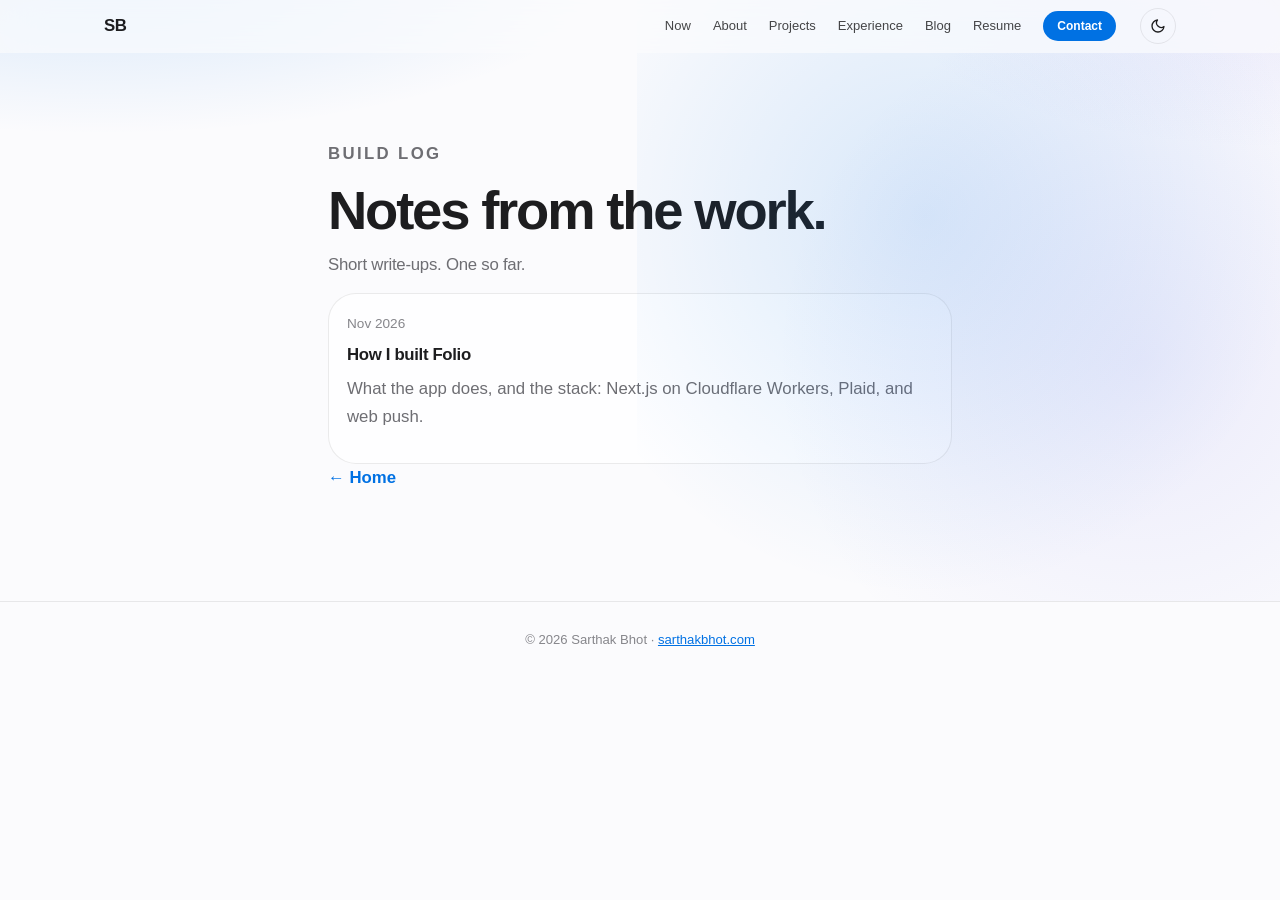
==== commit 97ca26f4: "Shift the site toward an Apple product-page look. Use the system SF font stack, larger headlines, mo" ====
--- a/blog/index.html
+++ b/blog/index.html
@@ -8,7 +8,7 @@
   <meta name="theme-color" content="#000000" />
   <link rel="canonical" href="https://sarthakbhot.com/blog/" />
   <link rel="icon" href="/favicon.svg" type="image/svg+xml" />
-  <link rel="stylesheet" href="/styles.css?v=45" />
+  <link rel="stylesheet" href="/styles.css?v=46" />
   <script>
     (function () {
       try {
@@ -59,6 +59,6 @@
     </article>
   </main>
   <footer><div class="wrap"><p>© 2026 Sarthak Bhot · <a href="/">sarthakbhot.com</a></p></div></footer>
-  <script src="/script.js?v=45"></script>
+  <script src="/script.js?v=46"></script>
 </body>
 </html>
--- a/styles.css
+++ b/styles.css
@@ -10,7 +10,7 @@
   --text: #1d1d1f;
   --text-dim: #6e6e73;
   --text-faint: #86868b;
-  --accent: #0066cc;
+  --accent: #0071e3;
   --accent-hover: #0077ed;
   --accent-soft: rgba(0, 113, 227, 0.1);
   --accent-ink: #ffffff;
@@ -22,9 +22,9 @@
   --glow-b: rgba(94, 92, 230, 0.1);
   --glass: rgba(255, 255, 255, 0.72);
   --glass-border: rgba(0, 0, 0, 0.08);
-  --radius: 22px;
-  --font: -apple-system, BlinkMacSystemFont, "SF Pro Text", "Segoe UI", Inter, sans-serif;
-  --display: -apple-system, BlinkMacSystemFont, "SF Pro Display", "Segoe UI", Inter, sans-serif;
+  --radius: 28px;
+  --font: -apple-system, BlinkMacSystemFont, "SF Pro Text", "SF Pro Display", "Segoe UI", Inter, sans-serif;
+  --display: -apple-system, BlinkMacSystemFont, "SF Pro Display", "SF Pro Text", "Segoe UI", Inter, sans-serif;
   --mono: ui-monospace, "SF Mono", Menlo, Consolas, monospace;
   --nav-h: 52px;
   --max: 1120px;
@@ -39,8 +39,8 @@
   --text: #f5f5f7;
   --text-dim: #a1a1a6;
   --text-faint: #86868b;
-  --accent: #2997ff;
-  --accent-hover: #0077ed;
+  --accent: #0a84ff;
+  --accent-hover: #409cff;
   --accent-soft: rgba(41, 151, 255, 0.14);
   --accent-ink: #ffffff;
   --nav-bg: rgba(0, 0, 0, 0.72);
@@ -104,24 +104,25 @@
 /* ---------- Nav ---------- */
 #nav {
   position: fixed;
-  top: max(12px, env(safe-area-inset-top));
-  left: 50%;
-  right: auto;
+  top: 0;
+  left: 0;
+  right: 0;
   z-index: 100;
-  width: min(1040px, calc(100% - 28px));
-  transform: translateX(-50%);
-  padding-top: 0;
-  background: color-mix(in srgb, var(--bg) 94%, transparent);
-  backdrop-filter: saturate(180%) blur(22px);
-  -webkit-backdrop-filter: saturate(180%) blur(22px);
-  border: 1px solid var(--glass-border);
-  border-radius: 999px;
-  box-shadow: 0 10px 40px rgba(0, 0, 0, 0.16);
-  transition: border-color 0.3s, background 0.3s, box-shadow 0.3s;
+  width: auto;
+  transform: none;
+  padding-top: env(safe-area-inset-top);
+  background: color-mix(in srgb, var(--bg) 72%, transparent);
+  backdrop-filter: saturate(180%) blur(20px);
+  -webkit-backdrop-filter: saturate(180%) blur(20px);
+  border: none;
+  border-bottom: 1px solid transparent;
+  border-radius: 0;
+  box-shadow: none;
+  transition: border-color 0.3s, background 0.3s;
 }
 #nav.scrolled {
-  border-color: var(--card-border);
-  box-shadow: 0 12px 36px rgba(0, 0, 0, 0.22);
+  border-bottom-color: var(--glass-border);
+  background: color-mix(in srgb, var(--bg) 82%, transparent);
 }
 .nav-inner {
   max-width: var(--max);
@@ -210,7 +211,7 @@
 /* ---------- Hero ---------- */
 .hero {
   position: relative;
-  padding: calc(var(--nav-h) + max(12px, env(safe-area-inset-top)) + 64px) 24px 72px;
+  padding: calc(var(--nav-h) + env(safe-area-inset-top) + 88px) 24px 96px;
   overflow: hidden;
 }
 .hero::before {
@@ -245,11 +246,11 @@
 }
 .hero h1 {
   font-family: var(--display);
-  font-size: clamp(2.7rem, 5.4vw, 4.35rem);
-  font-weight: 600;
-  letter-spacing: -0.048em;
-  line-height: 0.98;
-  margin-bottom: 14px;
+  font-size: clamp(3.4rem, 8vw, 6.4rem);
+  font-weight: 600;
+  letter-spacing: -0.045em;
+  line-height: 0.95;
+  margin-bottom: 16px;
 }
 .hero-sub {
   color: var(--text-dim);
@@ -381,13 +382,13 @@
 .currently i { color: var(--card-border); font-style: normal; }
 
 /* ---------- Sections ---------- */
-.section { padding: 96px 0; scroll-margin-top: calc(var(--nav-h) + max(12px, env(safe-area-inset-top)) + 20px); }
+.section { padding: 128px 0; scroll-margin-top: calc(var(--nav-h) + env(safe-area-inset-top) + 16px); }
 .section-alt { background: linear-gradient(180deg, transparent, color-mix(in srgb, var(--accent) 5%, transparent), transparent); }
 .section-title {
   font-family: var(--display);
-  font-size: clamp(1.85rem, 3.2vw, 2.5rem);
-  font-weight: 600;
-  letter-spacing: -0.035em;
+  font-size: clamp(2.4rem, 5vw, 4.2rem);
+  font-weight: 600;
+  letter-spacing: -0.04em;
   line-height: 1.05;
   margin-bottom: 18px;
 }
@@ -792,17 +793,58 @@
 
 .folio-hero { padding-bottom: 28px; }
 .folio-body { padding-top: 8px; }
+.folio-hero { text-align: center; }
+.folio-hero .wrap { display: flex; flex-direction: column; align-items: center; }
 .folio-hero h1 {
   font-family: var(--display);
-  font-size: clamp(2.8rem, 6vw, 4.4rem);
+  font-size: clamp(4.2rem, 12vw, 8rem);
+  font-weight: 600;
+  letter-spacing: -0.05em;
+  line-height: 0.92;
+  margin-bottom: 16px;
+}
+.folio-hero .hero-sub { margin-left: auto; margin-right: auto; }
+.product-stage { display: block; }
+.product-band {
+  padding: 88px 0 36px;
+  text-align: center;
+}
+.product-band.alt { background: var(--bg-alt); }
+.product-copy { max-width: 760px; margin: 0 auto 28px; }
+.product-copy h2 {
+  font-family: var(--display);
+  font-size: clamp(2.6rem, 6vw, 4.8rem);
   font-weight: 600;
   letter-spacing: -0.045em;
-  line-height: 0.96;
-  margin-bottom: 16px;
+  line-height: 0.98;
+  margin-bottom: 12px;
+}
+.product-copy p { color: var(--text-dim); font-size: clamp(1.05rem, 2vw, 1.35rem); line-height: 1.4; }
+.device {
+  width: min(1080px, calc(100% - 40px));
+  margin: 0 auto 48px;
+  padding: 14px;
+  border-radius: 32px;
+  background: linear-gradient(180deg, #3a3a3c, #1c1c1e);
+  box-shadow: 0 30px 80px rgba(0, 0, 0, 0.28);
+}
+html[data-theme="light"] .device { background: linear-gradient(180deg, #e8e8ed, #d2d2d7); }
+.device a { display: block; border-radius: 22px; overflow: hidden; background: #0c0d11; }
+.device img { width: 100%; height: auto; display: block; }
+@supports (animation-timeline: view()) {
+  .device {
+    animation: device-rise linear both;
+    animation-timeline: view();
+    animation-range: entry 0% entry 45%;
+  }
+  @keyframes device-rise {
+    from { transform: translateY(36px); }
+    to { transform: none; }
+  }
 }
 .folio-hero .hero-sub { margin-bottom: 18px; }
 .stack-row { display: flex; flex-wrap: wrap; gap: 8px; margin-top: 8px; }
-.demo-note { color: var(--text-faint); font-size: 0.92rem; margin: 18px 0 0; }
+.demo-note { color: var(--text-faint); font-size: 0.92rem; margin: 8px auto 0; text-align: center; }
 .folio-lead { margin: 22px 0 0; }
 .folio-gallery {
   display: flex;
@@ -1055,7 +1097,7 @@
 /* ---------- Motion ---------- */
 @media (prefers-reduced-motion: reduce) {
   html { scroll-behavior: auto; }
-  .reveal { opacity: 1 !important; transform: none !important; transition: none !important; }
+  .reveal, .device { opacity: 1 !important; transform: none !important; transition: none !important; animation: none !important; }
   .caret, .tx-caret, .bb8 { animation: none; }
   .bb8 { display: none; }
   .feature, .project-card, .skill-card, .now-card, .gh-card, .blog-card, .btn, .text-link span { transition: none; transform: none; }
@@ -1071,8 +1113,10 @@
 @media (max-width: 900px) {
   .hero-inner, .about-grid, .feature, .projects-grid, .skills-grid, .folio-features,
   .now-grid, .gh-list, .case-grid { grid-template-columns: 1fr; }
-  .hero { padding-top: calc(var(--nav-h) + max(12px, env(safe-area-inset-top)) + 22px); padding-bottom: 48px; text-align: center; }
-  #nav { width: calc(100% - 16px); border-radius: 20px; top: max(8px, env(safe-area-inset-top)); }
+  .hero { padding-top: calc(var(--nav-h) + env(safe-area-inset-top) + 36px); padding-bottom: 56px; text-align: center; }
+  #nav { width: auto; border-radius: 0; top: 0; }
+  .device { width: calc(100% - 24px); padding: 8px; border-radius: 22px; margin-bottom: 28px; }
+  .product-band { padding-top: 64px; }
   .project-card { grid-column: auto; }
   .hero-inner { gap: 18px; }
   .hero-text { display: flex; flex-direction: column; align-items: center; }
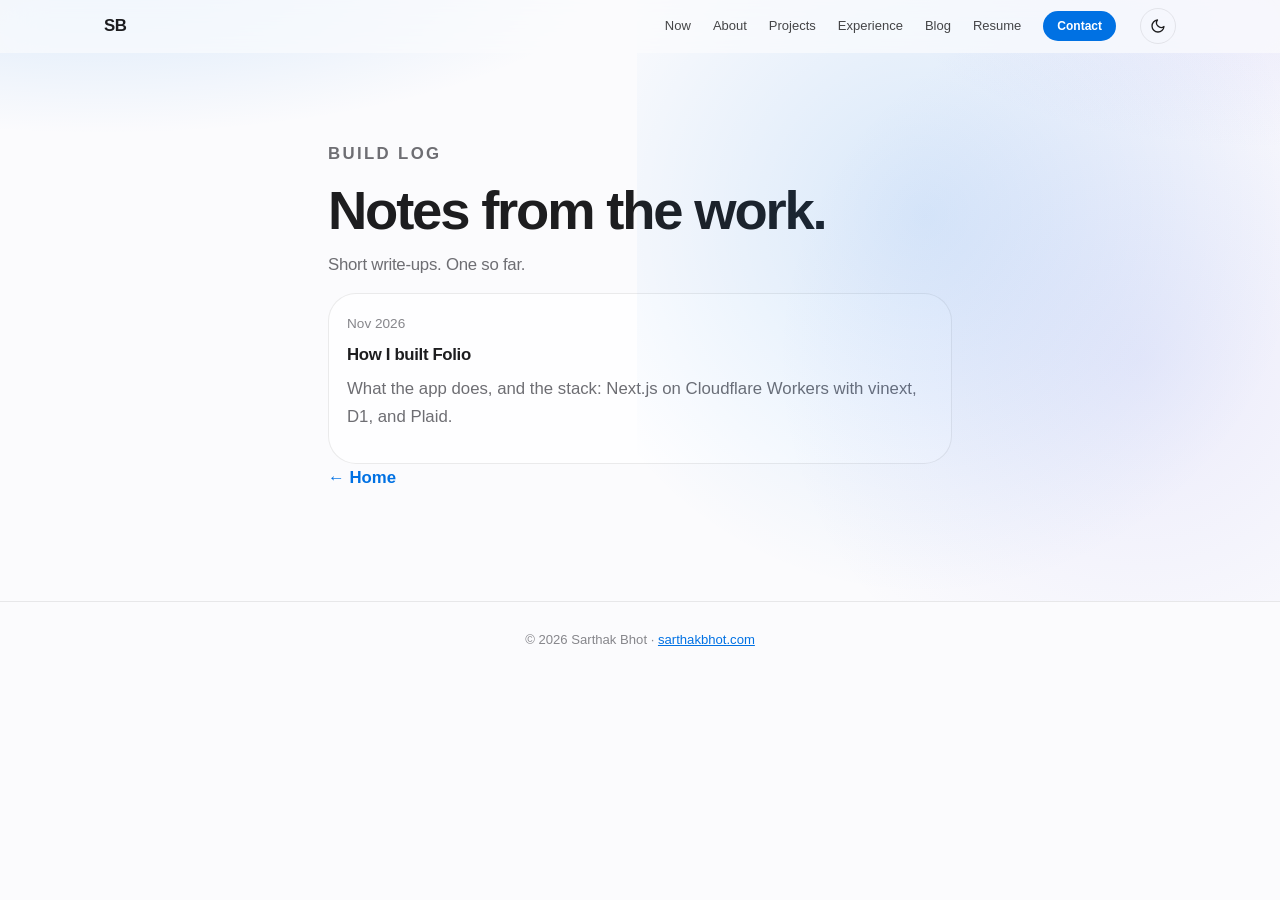
==== commit 4fefb66f: "Update Folio screenshots to the current app Replace the old Folio gallery with the v70 desktop and i" ====
--- a/blog/index.html
+++ b/blog/index.html
@@ -8,7 +8,7 @@
   <meta name="theme-color" content="#000000" />
   <link rel="canonical" href="https://sarthakbhot.com/blog/" />
   <link rel="icon" href="/favicon.svg" type="image/svg+xml" />
-  <link rel="stylesheet" href="/styles.css?v=46" />
+  <link rel="stylesheet" href="/styles.css?v=47" />
   <script>
     (function () {
       try {
@@ -51,7 +51,7 @@
           <a class="blog-card" href="/blog/how-i-built-folio/">
             <time datetime="2026-11-20">Nov 2026</time>
             <h3>How I built Folio</h3>
-            <p>What the app does, and the stack: Next.js on Cloudflare Workers, Plaid, and web push.</p>
+            <p>What the app does, and the stack: Next.js on Cloudflare Workers with vinext, D1, and Plaid.</p>
           </a>
         </div>
         <p class="page-back"><a class="text-link" href="/">← Home</a></p>
@@ -59,6 +59,6 @@
     </article>
   </main>
   <footer><div class="wrap"><p>© 2026 Sarthak Bhot · <a href="/">sarthakbhot.com</a></p></div></footer>
-  <script src="/script.js?v=46"></script>
+  <script src="/script.js?v=47"></script>
 </body>
 </html>
--- a/styles.css
+++ b/styles.css
@@ -493,13 +493,14 @@
   overflow: hidden;
   background: #0c0d11;
   border: 1px solid var(--card-border);
-  aspect-ratio: 16 / 11;
-}
+  aspect-ratio: 16 / 10;
+}
+.feature-media picture { display: block; width: 100%; height: 100%; }
 .feature-media img {
   width: 100%;
   height: 100%;
   object-fit: cover;
-  object-position: center 18%;
+  object-position: center center;
   display: block;
 }
 .text-link {
@@ -830,7 +831,19 @@
 }
 html[data-theme="light"] .device { background: linear-gradient(180deg, #e8e8ed, #d2d2d7); }
 .device a { display: block; border-radius: 22px; overflow: hidden; background: #0c0d11; }
-.device img { width: 100%; height: auto; display: block; }
+.device picture { display: block; }
+.device img { width: 100%; height: auto; display: block; background: #0c0d11; }
+.device-pair {
+  width: min(1100px, calc(100% - 40px));
+  margin: 0 auto 56px;
+  display: grid;
+  grid-template-columns: minmax(0, 1fr) 232px;
+  gap: 24px;
+  align-items: center;
+}
+.device-pair .device { width: 100%; margin: 0; }
+.device-phone { padding: 8px; border-radius: 36px; }
+.device-phone a { border-radius: 28px; }
 @supports (animation-timeline: view()) {
   .device {
     animation: device-rise linear both;
@@ -1116,6 +1129,13 @@
   .hero { padding-top: calc(var(--nav-h) + env(safe-area-inset-top) + 36px); padding-bottom: 56px; text-align: center; }
   #nav { width: auto; border-radius: 0; top: 0; }
   .device { width: calc(100% - 24px); padding: 8px; border-radius: 22px; margin-bottom: 28px; }
+  .device-pair {
+    grid-template-columns: 1fr;
+    width: min(420px, calc(100% - 28px));
+    margin-bottom: 36px;
+  }
+  .device-desktop { display: none; }
+  .device-phone { width: 100%; border-radius: 32px; }
   .product-band { padding-top: 64px; }
   .project-card { grid-column: auto; }
   .hero-inner { gap: 18px; }
